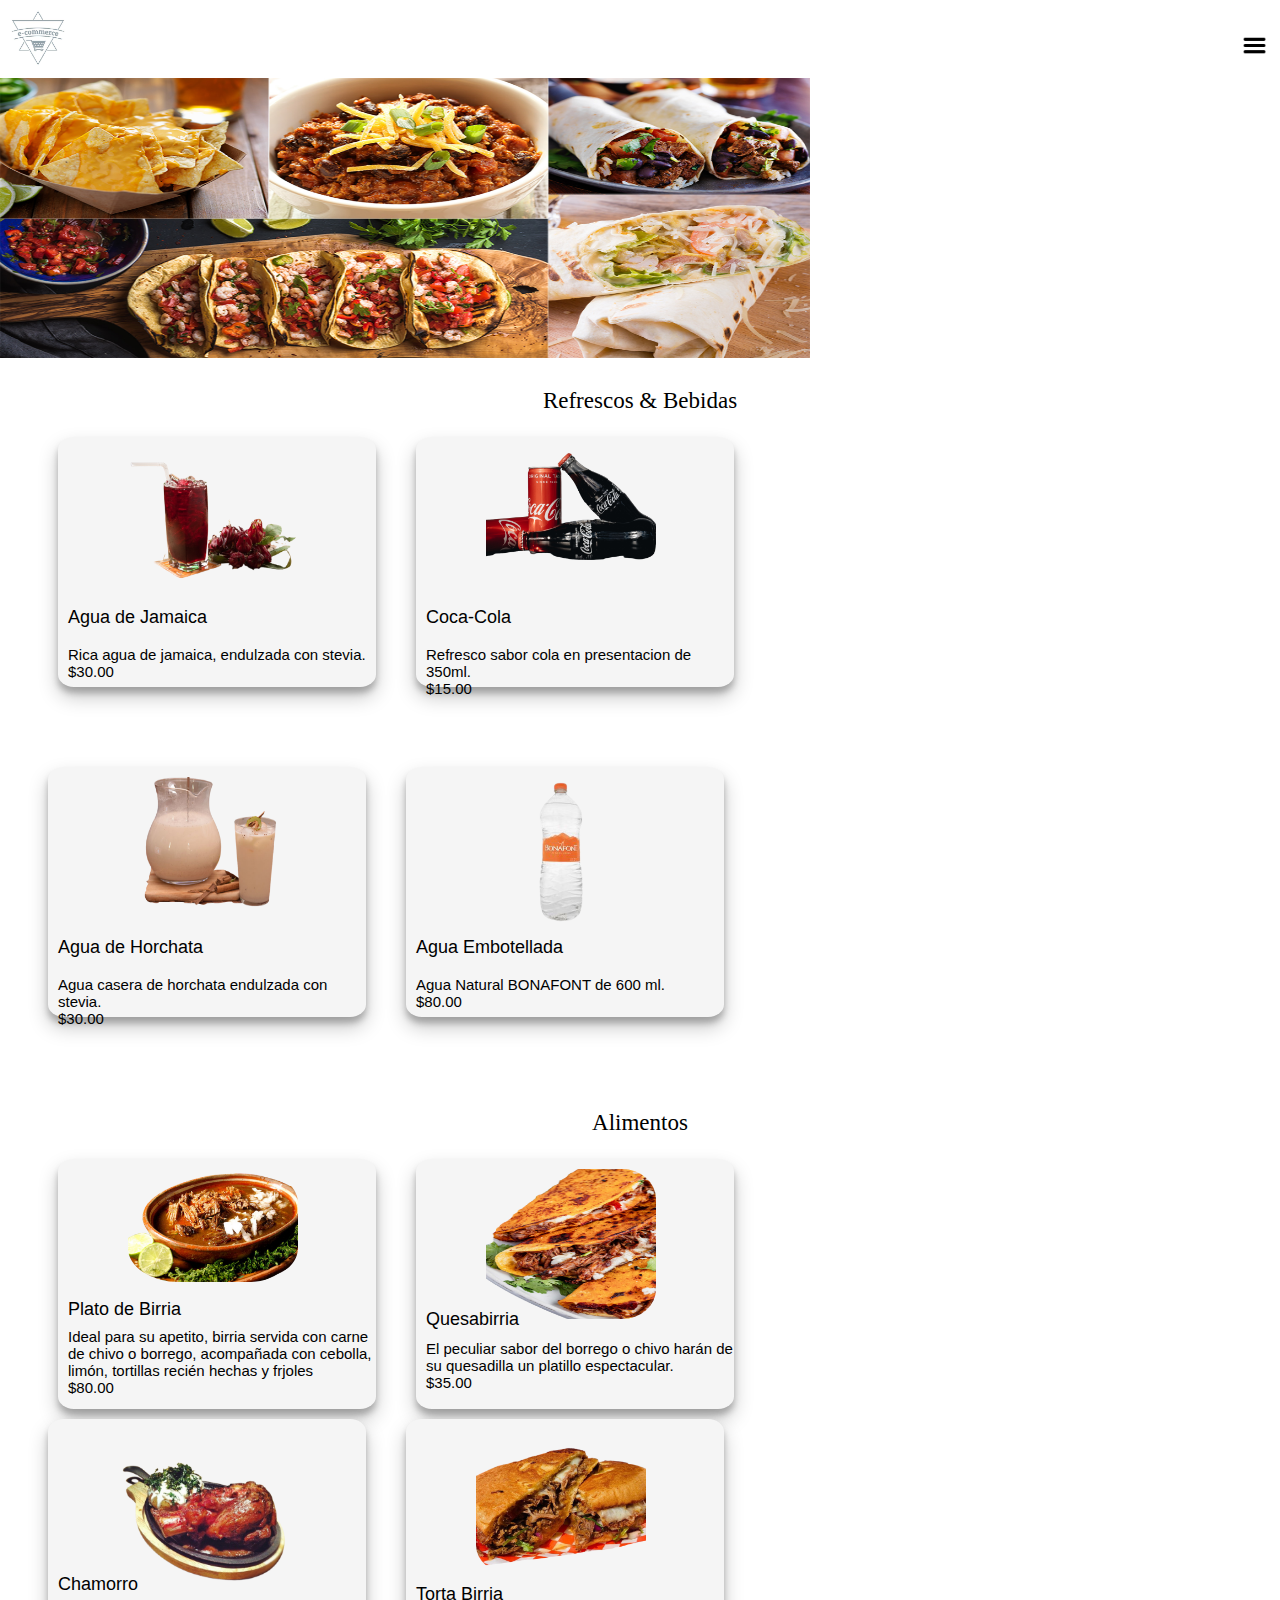
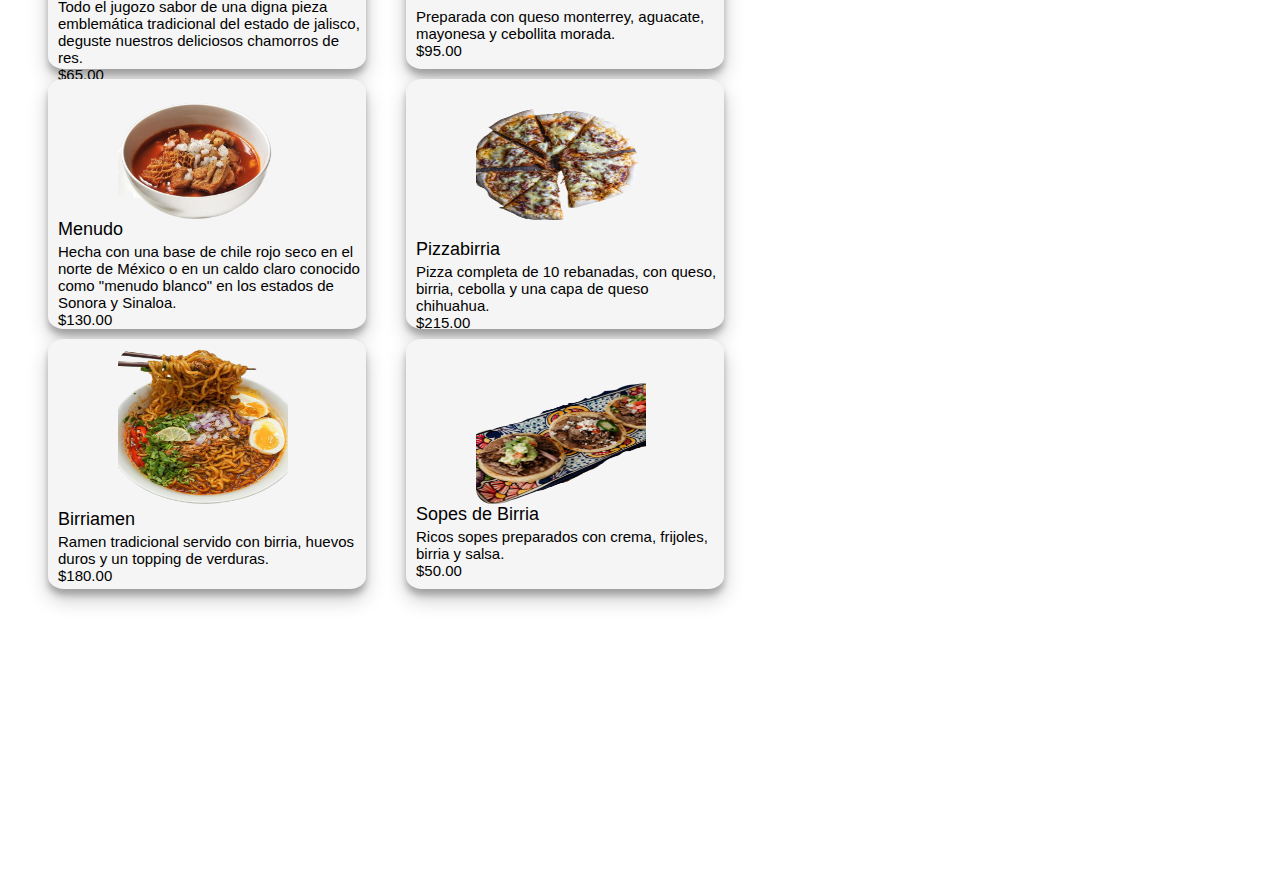
==== Losprimos-productos.html @ 9e6ab2fd "Add files via upload" ====
<!DOCTYPE html>
<html lang="en">
<head>
    <meta charset="UTF-8">
    <meta http-equiv="X-UA-Compatible" content="IE=edge">
    <meta name="viewport" content="width=device-width, initial-scale=1.0">
    <title>Productos</title>
    <link rel="stylesheet" href="Productos_primos.css">
</head>
<body>
    <header class="header">
        <div class="contenedor">
            <img src="imagenes/logo.jpg" alt="" width="60px">
                <span class="icono_menu" id="boton_menu"> <img src="imagenes/menulog.png" width="50px"></span>
                <nav class="menu_nav" id="nav">
                    <ul class="menu">
                    <li class="menu_item"><a class="menu_link" href="index.html">HOME</a> </li>
                    <li class="menu_item"><a class="menu_link" href="">Negocios Asociados </a></li>
                    <li class="menu_item"><a class="menu_link" href=""> Contacto </a></li>
                </ul>
                </nav>
        </div>
    </header>
    <div class="banner">
    </div>
    <div class="espacio"></div>
    <div id="encabezado"> <p>Refrescos & Bebidas</p></div>
    <section class="Productos">
        <br>
        <div class="Tarjeta_Productos">
            <div id="imagen_producto"> <img src="imagenes/PE2_I5-removebg-preview.png"></div>
                <div id="Nombre"> <p> Agua de Jamaica</p> </div>
                    <div id="Descripcion_producto"> Rica agua de jamaica, endulzada con stevia.  </div>
                        <div id="Precio" > $30.00 </div>
        </div>
        <div class="espacio"></div>
        <div class="Tarjeta_Productos">
            <div id="imagen_producto"> <img src="imagenes/PE2_I13-removebg-preview.png"></div>
                <div id="Nombre"> <p>Coca-Cola</p> </div>
                    <div id="Descripcion_producto"> Refresco sabor cola en presentacion de 350ml.  </div>
                        <div id="Precio" > $15.00 </div>
        </div>
        <div class="espacio"></div>
        <div class="Tarjeta_Productos">
            <div id="imagen_producto"> <img id="imagen_productohor" src="imagenes/agua-horchata-la-michoacana-removebg-preview.png"></div>
                <div id="Nombre"> <p> Agua de Horchata</p> </div>
                    <div id="Descripcion_producto"> Agua casera de horchata endulzada con stevia.  </div>
                        <div id="Precio" > $30.00 </div>
        </div>
        <div class="espacio"></div>
        <div class="Tarjeta_Productos">
            <div id="imagen_producto"> <img id="imagen_productob" src="imagenes/PE2_I14.png"></div>
                <div id="Nombre"> <p>Agua Embotellada</p> </div>
                    <div id="Descripcion_producto"> Agua Natural BONAFONT de 600 ml.  </div>
                        <div id="Precio" > $80.00 </div>
        </div>
    </section>
    <div id="encabezado"> <p>Alimentos</p></div> 
    <section class="Productos">
        <br>
        <div class="Tarjeta_Productos">
            <div id="imagen_producto"> <img id="birria" src="imagenes/PE2_I8-removebg-preview.png"></div>
                <div id="Nombreb"> <p> Plato de Birria</p> </div>
                    <div id="Descripcion_productob"> Ideal para su apetito, birria servida con carne de chivo o borrego,
                        acompañada con cebolla, limón, tortillas recién hechas y frjoles  </div>
                        <div id="Precio" > $80.00 </div>
        </div>
        <div class="espacio"></div>
        <div class="Tarjeta_Productos">
            <div id="imagen_producto"> <img id="taco" src="imagenes/quesabirriataco-01-removebg-preview.png"></div>
                <div id="Nombrec"> <p>Quesabirria</p> </div>
                    <div id="Descripcion_productoc"> El peculiar sabor del borrego o chivo harán de su quesadilla un platillo
                        espectacular.  </div>
                        <div id="Precio" > $35.00 </div>
        </div>
        <div class="espacio"></div>
        <div class="Tarjeta_Productos">
            <div id="imagen_producto"> <img src="imagenes/chamorro-removebg-preview.png"></div>
                <div id="Nombred"> <p> Chamorro</p> </div>
                    <div id="Descripcion_productod"> Todo el jugozo sabor de una digna pieza emblemática tradicional del
                        estado de jalisco, deguste nuestros deliciosos chamorros de res.  </div>
                        <div id="Precio" > $65.00 </div>
        </div>
        <div class="espacio"></div>
        <div class="Tarjeta_Productos">
            <div id="imagen_producto"> <img id="imagen_productoe" src="imagenes/torta-birria-removebg-preview.png"></div>
                <div id="Nombree"> <p> Torta Birria</p> </div>
                    <div id="Descripcion_productoe"> Preparada con queso monterrey, aguacate, mayonesa y cebollita morada.
                    </div>
                        <div id="Precio" > $95.00 </div>
        </div>
        <div class="espacio"></div>
        <div class="Tarjeta_Productos">
            <div id="imagen_producto"> <img id="imagen_productof" src="imagenes/menudo-removebg-preview.png"></div>
                <div id="Nombref"> <p> Menudo </p> </div>
                    <div id="Descripcion_productof"> Hecha con una base de chile rojo seco en el norte de México o en un caldo claro conocido como "menudo blanco" en los estados de Sonora y Sinaloa.  </div>
                        <div id="Precio" > $130.00 </div>
        </div>
        <div class="espacio"></div>
        <div class="Tarjeta_Productos">
            <div id="imagen_producto"> <img id="imagen_productog" src="imagenes/Rustic_Birria-Pizza-_03-2-removebg-preview.png"></div>
                <div id="Nombreg"> <p>Pizzabirria</p> </div>
                    <div id="Descripcion_productog"> Pizza completa de 10 rebanadas, con queso, birria, cebolla y una capa de queso chihuahua.  </div>
                        <div id="Precio" > $215.00 </div>
        </div>
        <div class="espacio"></div>
        <div class="Tarjeta_Productos">
            <div id="imagen_producto"> <img id="imagen_productoh" src="imagenes/birriamen-removebg-preview.png"></div>
                <div id="Nombreh"> <p> Birriamen</p> </div>
                    <div id="Descripcion_productoh"> Ramen tradicional servido con birria, huevos duros y un topping de verduras. </div>
                        <div id="Precio" > $180.00 </div>
        </div>
        <div class="espacio"></div>
        <div class="Tarjeta_Productos">
            <div id="imagen_producto"> <img id="imagen_productoi" src="imagenes/sopes_birria-removebg-preview.png"></div>
                <div id="Nombree"> <p> Sopes de Birria</p> </div>
                    <div id="Descripcion_productoe"> Ricos sopes preparados con crema, frijoles, birria y salsa.
                    </div>
                        <div id="Precio" > $50.00 </div>
        </div>
        <div class="espacio"></div>
        <div class="prom">
            <div id="siem"> <p>Promociones siempre</p> </div>
            <div id="letp"><p>LA CASA DE LA BIRRIA</p></div>
        </div>
    </section>
    <script src="menu.js"></script>
    <script src="carro.js"></script>
</body>
</html>
---- Productos_primos.css ----
*
{
    box-sizing: border-box;
}
img
{
    display: block;
    max-width: 100%;
}
@media (min-width:360px)
{
    .header .contenedor
    {
        display: flex;
        justify-content: space-between;
        background: white;
        color: white;
    }
.icono_menu
{
    display: block;
    width: 25px;
    height: 30px;
    /*border: 6px solid black;*/
    border-radius: 5px;
    margin-left: auto;
    margin-top: 25px;
    cursor: pointer;
    margin-right: 5px;
}
.menu_nav
{
    position: absolute;
    top: 80px;
    left: -100%;
    width: 100%;
    transition: all 0.8s;
    background: black;

}
.menu
{
list-style: none;
padding:0;
margin:0;
background: rgba(11, 2, 137, 0.938);
}
.menu_link
{
    display: block;
    padding: 20px;
    text-decoration: none;
    font-family: sans-serif;
    font-size: 15px;
    font:bold;
    color: rgb(255, 255, 255);
    align-content: space-between;
    display: flex;
}
.menu_link:hover
{
    color: rgb(247, 250, 253);
    background: rgb(209, 77, 77);
}
.mostrar
{
    left: 0;
}

.banner
{
    position: relative;
    z-index: -1000;
    width: 360px;
    height: 250px;
    margin-top: 10px;
    margin-left: -8px;
    background-image: url(imagenes/Comida-Mexicana-y-Tex-Mex.jpg);
    background-size: 100% 100%;
    animation: banner 20s infinite;
}
@keyframes banner {
    0%, 30% {
        background-image: url(imagenes/comidas-más-populares-del-mundo.jpg);
        opacity: 1;
    } 31%, 34%
    {
        opacity: 0.1;
    }
    35%, 65% {
        background-image: url(imagenes/marq_priimos.jpg);
        opacity: 1;
    }66%, 69%
    {
        opacity: 0.1;
    }
    70%, 100% {
        background-image: url(imagenes/comida-mexicana2.jpg);
        opacity: 1;
    }
}
#encabezado
{
    font-size: 23px;
    text-align: center;
    font-family: Georgia, 'Times New Roman', Times, serif
}
.Productos
{
    width: 360px;
    height: 1150px;
    background: whitesmoke;
    display: block;
    margin-left: -8px;
}
.Tarjeta_Productos
{
    width: 318px;
    height: 250px;
    box-shadow: rgba(0, 0, 0, 0.221) 0px 10px 20px, rgba(5, 5, 5, 0.23) 0px 6px 6px;
    margin-left: 20px;
    border-radius: 5%;
    background-color: whitesmoke;

}
#birria
{
    border-radius: 30%;
}
#taco
{
    width: 170px;
    height: 150px;
    border-radius: 20%;

}
#imagen_producto
{
 width: 170px;
 height: 80px;
 margin-left: 22%;
 padding-top: 10px;
}
#imagen_productob
{
 width: 190px;
 height: 150px;
}
#imagen_productoe
{
 width: 190px;
 height: 145px;
 border-radius: 20%;
}
#imagen_productof
{
 width: 190px;
 height: 135px;
 border-radius: 20%;
}
#imagen_productog
{
 width: 190px;
 height: 155px;
 border-radius: 20%;
}
#imagen_productoh
{
 width: 190px;
 height: 155px;
 border-radius: 10%;
}
#imagen_productohor
{
 width: 190px;
 height: 135px;
 border-radius: 10%;
 margin-left: 20px;
}
#imagen_productoi
{
 width: 190px;
 height: 155px;
 border-radius: 10%;
}
#ima1
{
    padding-top: 30px;
    width: 170px;
    height: 160px;
}

#ima2
{
    padding-top: 20px;
    width: 200px;
    height: 140px;
}
#Nombre
{
 font-family: 'Gill Sans', 'Gill Sans MT', Calibri, 'Trebuchet MS', sans-serif;
 font-size: 18px;
 margin-top: 90px;
 margin-left: 10px;
 color: black;
}
#Nombreb
{
 font-family: 'Gill Sans', 'Gill Sans MT', Calibri, 'Trebuchet MS', sans-serif;
 font-size: 18px;
 margin-top: 60px;
 margin-left: 10px;
 color: black;
}
#Nombrec
{
 font-family: 'Gill Sans', 'Gill Sans MT', Calibri, 'Trebuchet MS', sans-serif;
 font-size: 18px;
 margin-top: 70px;
 margin-left: 10px;
 color: black;
}
#Nombred
{
 font-family: 'Gill Sans', 'Gill Sans MT', Calibri, 'Trebuchet MS', sans-serif;
 font-size: 18px;
 margin-top: 75px;
 margin-left: 10px;
 color: black;
}
#Nombree
{
 font-family: 'Gill Sans', 'Gill Sans MT', Calibri, 'Trebuchet MS', sans-serif;
 font-size: 18px;
 margin-top: 85px;
 margin-left: 10px;
 color: black;
}
#Nombref
{
 font-family: 'Gill Sans', 'Gill Sans MT', Calibri, 'Trebuchet MS', sans-serif;
 font-size: 18px;
 margin-top: 60px;
 margin-left: 10px;
 color: black;
}
#Nombreg
{
 font-family: 'Gill Sans', 'Gill Sans MT', Calibri, 'Trebuchet MS', sans-serif;
 font-size: 18px;
 margin-top: 80px;
 margin-left: 10px;
 color: black;
}
#Nombreh
{
 font-family: 'Gill Sans', 'Gill Sans MT', Calibri, 'Trebuchet MS', sans-serif;
 font-size: 18px;
 margin-top: 90px;
 margin-left: 10px;
 color: black;
}
#Nombrei
{
 font-family: 'Gill Sans', 'Gill Sans MT', Calibri, 'Trebuchet MS', sans-serif;
 font-size: 18px;
 margin-top: 90px;
 margin-left: 10px;
 color: black;
}
#Descripcion_producto
{
 font-family: 'Gill Sans', 'Gill Sans MT', Calibri, 'Trebuchet MS', sans-serif;
 font-size: 15px;
 margin-left: 10px;
 color: black;
}
#Descripcion_productob
{
 font-family: 'Gill Sans', 'Gill Sans MT', Calibri, 'Trebuchet MS', sans-serif;
 font-size: 15px;
 margin-left: 10px;
 margin-top: -10px;
 color: black;
}
#Descripcion_productoc
{
 font-family: 'Gill Sans', 'Gill Sans MT', Calibri, 'Trebuchet MS', sans-serif;
 font-size: 15px;
 margin-left: 10px;
 margin-top: -8px;
 color: black;
}
#Descripcion_productod
{
 font-family: 'Gill Sans', 'Gill Sans MT', Calibri, 'Trebuchet MS', sans-serif;
 font-size: 15px;
 margin-left: 10px;
 margin-top: -15px;
 color: black;
}
#Descripcion_productoe
{
 font-family: 'Gill Sans', 'Gill Sans MT', Calibri, 'Trebuchet MS', sans-serif;
 font-size: 15px;
 margin-left: 10px;
 margin-top: -15px;
 color: black;
}
#Descripcion_productof
{
 font-family: 'Gill Sans', 'Gill Sans MT', Calibri, 'Trebuchet MS', sans-serif;
 font-size: 15px;
 margin-left: 10px;
 margin-top: -15px;
 color: black;
}
#Descripcion_productog
{
 font-family: 'Gill Sans', 'Gill Sans MT', Calibri, 'Trebuchet MS', sans-serif;
 font-size: 15px;
 margin-left: 10px;
 margin-top: -15px;
 color: black;
}
#Descripcion_productoh
{
 font-family: 'Gill Sans', 'Gill Sans MT', Calibri, 'Trebuchet MS', sans-serif;
 font-size: 15px;
 margin-left: 10px;
 margin-top: -15px;
 color: black;
}
#Descripcion_productoi
{
 font-family: 'Gill Sans', 'Gill Sans MT', Calibri, 'Trebuchet MS', sans-serif;
 font-size: 15px;
 margin-left: 10px;
 margin-top: -15px;
 color: black;
}
#Precio
{
    font-family: 'Gill Sans', 'Gill Sans MT', Calibri, 'Trebuchet MS', sans-serif;
    font-size: 15px;
    margin-left: 10px;
    color: black;
}
.Tarjeta_Productos:hover {
    cursor: pointer;
    scale: 0.98;
    background-color: white;
   }
.espacio
{
    margin-top: 30px;
}
.iconos_menu
{
    padding-left: 12px;
    width: 30px;
}
.prom
{
    width: 200px;
    height: 250px;
    margin-left: 20%;
    box-shadow: rgba(0, 0, 0, 0.2) 0px 12px 28px 0px, rgba(0, 0, 0, 0.1) 0px 2px 4px 0px, rgba(255, 255, 255, 0.05) 0px 0px 0px 1px inset;
}
#siem
{
    width: 180px;
    height: 35px;
    background: red;
    color: white;
    margin-left: 8px;
    text-align: center;
    text-shadow: 1px 1px white;
    margin-top: 20px;

}
#letp
{
    font-size: 40px;
    color: black;
    width: 200px;
    height: 200px;
    text-shadow: 1px 1px black;
    font: bold;
    font-family: 'Trebuchet MS', 'Lucida Sans Unicode', 'Lucida Grande', 'Lucida Sans', Arial, sans-serif;
    text-align: center;
}
}
@media (min-width:375px)
{
    .header .contenedor
    {
        display: flex;
        justify-content: space-between;
        background: white;
        color: white;
    }
.icono_menu
{
    display: block;
    width: 25px;
    height: 30px;
    /*border: 6px solid black;*/
    border-radius: 5px;
    margin-left: auto;
    margin-top: 25px;
    cursor: pointer;
    margin-right: 5px;
}
.menu_nav
{
    position: absolute;
    top: 80px;
    left: -100%;
    width: 100%;
    transition: all 0.8s;
    background: black;

}
.menu
{
list-style: none;
padding:0;
margin:0;
background: rgba(11, 2, 137, 0.938);
}
.menu_link
{
    display: block;
    padding: 20px;
    text-decoration: none;
    font-family: sans-serif;
    font-size: 15px;
    font:bold;
    color: rgb(255, 255, 255);
    align-content: space-between;
    display: flex;
}
.menu_link:hover
{
    color: rgb(247, 250, 253);
    background: rgb(209, 77, 77);
}
.mostrar
{
    left: 0;
}

.banner
{
    position: relative;
    z-index: -1000;
    width: 375px;
    height: 250px;
    margin-top: 10px;
    margin-left: -8px;
    background-image: url(imagenes/Comida-Mexicana-y-Tex-Mex.jpg);
    background-size: 100% 100%;
    animation: banner 20s infinite;
}
@keyframes banner {
    0%, 30% {
        background-image: url(imagenes/comidas-más-populares-del-mundo.jpg);
        opacity: 1;
    } 31%, 34%
    {
        opacity: 0.1;
    }
    35%, 65% {
        background-image: url(imagenes/marq_priimos.jpg);
        opacity: 1;
    }66%, 69%
    {
        opacity: 0.1;
    }
    70%, 100% {
        background-image: url(imagenes/comida-mexicana2.jpg);
        opacity: 1;
    }
}
#encabezado
{
    font-size: 23px;
    text-align: center;
    font-family: Georgia, 'Times New Roman', Times, serif
}
.Productos
{
    width: 375px;
    height: 1150px;
    background: whitesmoke;
    display: block;
    margin-left: -8px;
}
.Tarjeta_Productos
{
    width: 318px;
    height: 250px;
    box-shadow: rgba(0, 0, 0, 0.221) 0px 10px 20px, rgba(5, 5, 5, 0.23) 0px 6px 6px;
    margin-left: 25px;
    border-radius: 5%;
    background-color: whitesmoke;

}
#birria
{
    border-radius: 30%;
}
#taco
{
    width: 170px;
    height: 150px;
    border-radius: 20%;

}
#imagen_producto
{
 width: 170px;
 height: 80px;
 margin-left: 22%;
 padding-top: 10px;
}
#imagen_productob
{
 width: 190px;
 height: 150px;
}
#imagen_productoe
{
 width: 190px;
 height: 145px;
 border-radius: 20%;
}
#imagen_productof
{
 width: 190px;
 height: 135px;
 border-radius: 20%;
}
#imagen_productog
{
 width: 190px;
 height: 155px;
 border-radius: 20%;
}
#imagen_productoh
{
 width: 190px;
 height: 155px;
 border-radius: 10%;
}
#imagen_productohor
{
 width: 190px;
 height: 135px;
 border-radius: 10%;
 margin-left: 20px;
}
#imagen_productoi
{
 width: 190px;
 height: 155px;
 border-radius: 10%;
}
#ima1
{
    padding-top: 30px;
    width: 170px;
    height: 160px;
}

#ima2
{
    padding-top: 20px;
    width: 200px;
    height: 140px;
}
#Nombre
{
 font-family: 'Gill Sans', 'Gill Sans MT', Calibri, 'Trebuchet MS', sans-serif;
 font-size: 18px;
 margin-top: 90px;
 margin-left: 10px;
 color: black;
}
#Nombreb
{
 font-family: 'Gill Sans', 'Gill Sans MT', Calibri, 'Trebuchet MS', sans-serif;
 font-size: 18px;
 margin-top: 60px;
 margin-left: 10px;
 color: black;
}
#Nombrec
{
 font-family: 'Gill Sans', 'Gill Sans MT', Calibri, 'Trebuchet MS', sans-serif;
 font-size: 18px;
 margin-top: 70px;
 margin-left: 10px;
 color: black;
}
#Nombred
{
 font-family: 'Gill Sans', 'Gill Sans MT', Calibri, 'Trebuchet MS', sans-serif;
 font-size: 18px;
 margin-top: 75px;
 margin-left: 10px;
 color: black;
}
#Nombree
{
 font-family: 'Gill Sans', 'Gill Sans MT', Calibri, 'Trebuchet MS', sans-serif;
 font-size: 18px;
 margin-top: 85px;
 margin-left: 10px;
 color: black;
}
#Nombref
{
 font-family: 'Gill Sans', 'Gill Sans MT', Calibri, 'Trebuchet MS', sans-serif;
 font-size: 18px;
 margin-top: 60px;
 margin-left: 10px;
 color: black;
}
#Nombreg
{
 font-family: 'Gill Sans', 'Gill Sans MT', Calibri, 'Trebuchet MS', sans-serif;
 font-size: 18px;
 margin-top: 80px;
 margin-left: 10px;
 color: black;
}
#Nombreh
{
 font-family: 'Gill Sans', 'Gill Sans MT', Calibri, 'Trebuchet MS', sans-serif;
 font-size: 18px;
 margin-top: 90px;
 margin-left: 10px;
 color: black;
}
#Nombrei
{
 font-family: 'Gill Sans', 'Gill Sans MT', Calibri, 'Trebuchet MS', sans-serif;
 font-size: 18px;
 margin-top: 90px;
 margin-left: 10px;
 color: black;
}
#Descripcion_producto
{
 font-family: 'Gill Sans', 'Gill Sans MT', Calibri, 'Trebuchet MS', sans-serif;
 font-size: 15px;
 margin-left: 10px;
 color: black;
}
#Descripcion_productob
{
 font-family: 'Gill Sans', 'Gill Sans MT', Calibri, 'Trebuchet MS', sans-serif;
 font-size: 15px;
 margin-left: 10px;
 margin-top: -10px;
 color: black;
}
#Descripcion_productoc
{
 font-family: 'Gill Sans', 'Gill Sans MT', Calibri, 'Trebuchet MS', sans-serif;
 font-size: 15px;
 margin-left: 10px;
 margin-top: -8px;
 color: black;
}
#Descripcion_productod
{
 font-family: 'Gill Sans', 'Gill Sans MT', Calibri, 'Trebuchet MS', sans-serif;
 font-size: 15px;
 margin-left: 10px;
 margin-top: -15px;
 color: black;
}
#Descripcion_productoe
{
 font-family: 'Gill Sans', 'Gill Sans MT', Calibri, 'Trebuchet MS', sans-serif;
 font-size: 15px;
 margin-left: 10px;
 margin-top: -15px;
 color: black;
}
#Descripcion_productof
{
 font-family: 'Gill Sans', 'Gill Sans MT', Calibri, 'Trebuchet MS', sans-serif;
 font-size: 15px;
 margin-left: 10px;
 margin-top: -15px;
 color: black;
}
#Descripcion_productog
{
 font-family: 'Gill Sans', 'Gill Sans MT', Calibri, 'Trebuchet MS', sans-serif;
 font-size: 15px;
 margin-left: 10px;
 margin-top: -15px;
 color: black;
}
#Descripcion_productoh
{
 font-family: 'Gill Sans', 'Gill Sans MT', Calibri, 'Trebuchet MS', sans-serif;
 font-size: 15px;
 margin-left: 10px;
 margin-top: -15px;
 color: black;
}
#Descripcion_productoi
{
 font-family: 'Gill Sans', 'Gill Sans MT', Calibri, 'Trebuchet MS', sans-serif;
 font-size: 15px;
 margin-left: 10px;
 margin-top: -15px;
 color: black;
}
#Precio
{
    font-family: 'Gill Sans', 'Gill Sans MT', Calibri, 'Trebuchet MS', sans-serif;
    font-size: 15px;
    margin-left: 10px;
    color: black;
}
.Tarjeta_Productos:hover {
    cursor: pointer;
    scale: 0.98;
    background-color: white;
   }
.espacio
{
    margin-top: 30px;
}
.iconos_menu
{
    padding-left: 12px;
    width: 30px;
}
.prom
{
    width: 200px;
    height: 250px;
    margin-left: 20%;
    box-shadow: rgba(0, 0, 0, 0.2) 0px 12px 28px 0px, rgba(0, 0, 0, 0.1) 0px 2px 4px 0px, rgba(255, 255, 255, 0.05) 0px 0px 0px 1px inset;
}
#siem
{
    width: 180px;
    height: 35px;
    background: red;
    color: white;
    margin-left: 8px;
    text-align: center;
    text-shadow: 1px 1px white;
    margin-top: 20px;

}
#letp
{
    font-size: 40px;
    color: black;
    width: 200px;
    height: 200px;
    text-shadow: 1px 1px black;
    font: bold;
    font-family: 'Trebuchet MS', 'Lucida Sans Unicode', 'Lucida Grande', 'Lucida Sans', Arial, sans-serif;
    text-align: center;
}
}
@media (min-width:412px)
{
    .header .contenedor
    {
        display: flex;
        justify-content: space-between;
        background: white;
        color: white;
    }
.icono_menu
{
    display: block;
    width: 25px;
    height: 30px;
    /*border: 6px solid black;*/
    border-radius: 5px;
    margin-left: auto;
    margin-top: 25px;
    cursor: pointer;
    margin-right: 5px;
}
.menu_nav
{
    position: absolute;
    top: 80px;
    left: -100%;
    width: 100%;
    transition: all 0.8s;
    background: black;

}
.menu
{
list-style: none;
padding:0;
margin:0;
background: rgba(11, 2, 137, 0.938);
}
.menu_link
{
    display: block;
    padding: 20px;
    text-decoration: none;
    font-family: sans-serif;
    font-size: 15px;
    font:bold;
    color: rgb(255, 255, 255);
    align-content: space-between;
    display: flex;
}
.menu_link:hover
{
    color: rgb(247, 250, 253);
    background: rgb(209, 77, 77);
}
.mostrar
{
    left: 0;
}

.banner
{
    position: relative;
    z-index: -1000;
    width: 412px;
    height: 250px;
    margin-top: 10px;
    margin-left: -8px;
    background-image: url(imagenes/Comida-Mexicana-y-Tex-Mex.jpg);
    background-size: 100% 100%;
    animation: banner 20s infinite;
}
@keyframes banner {
    0%, 30% {
        background-image: url(imagenes/comidas-más-populares-del-mundo.jpg);
        opacity: 1;
    } 31%, 34%
    {
        opacity: 0.1;
    }
    35%, 65% {
        background-image: url(imagenes/marq_priimos.jpg);
        opacity: 1;
    }66%, 69%
    {
        opacity: 0.1;
    }
    70%, 100% {
        background-image: url(imagenes/comida-mexicana2.jpg);
        opacity: 1;
    }
}
#encabezado
{
    font-size: 23px;
    text-align: center;
    font-family: Georgia, 'Times New Roman', Times, serif
}
.Productos
{
    width: 412px;
    height: 1150px;
    background: whitesmoke;
    display: block;
    margin-left: -8px;
}
.Tarjeta_Productos
{
    width: 318px;
    height: 250px;
    box-shadow: rgba(0, 0, 0, 0.221) 0px 10px 20px, rgba(5, 5, 5, 0.23) 0px 6px 6px;
    margin-left: 45px;
    border-radius: 5%;
    background-color: whitesmoke;

}
#birria
{
    border-radius: 30%;
}
#taco
{
    width: 170px;
    height: 150px;
    border-radius: 20%;

}
#imagen_producto
{
 width: 170px;
 height: 80px;
 margin-left: 22%;
 padding-top: 10px;
}
#imagen_productob
{
 width: 190px;
 height: 150px;
}
#imagen_productoe
{
 width: 190px;
 height: 145px;
 border-radius: 20%;
}
#imagen_productof
{
 width: 190px;
 height: 135px;
 border-radius: 20%;
}
#imagen_productog
{
 width: 190px;
 height: 155px;
 border-radius: 20%;
}
#imagen_productoh
{
 width: 190px;
 height: 155px;
 border-radius: 10%;
}
#imagen_productohor
{
 width: 190px;
 height: 135px;
 border-radius: 10%;
 margin-left: 20px;
}
#imagen_productoi
{
 width: 190px;
 height: 155px;
 border-radius: 10%;
}
#ima1
{
    padding-top: 30px;
    width: 170px;
    height: 160px;
}

#ima2
{
    padding-top: 20px;
    width: 200px;
    height: 140px;
}
#Nombre
{
 font-family: 'Gill Sans', 'Gill Sans MT', Calibri, 'Trebuchet MS', sans-serif;
 font-size: 18px;
 margin-top: 90px;
 margin-left: 10px;
 color: black;
}
#Nombreb
{
 font-family: 'Gill Sans', 'Gill Sans MT', Calibri, 'Trebuchet MS', sans-serif;
 font-size: 18px;
 margin-top: 60px;
 margin-left: 10px;
 color: black;
}
#Nombrec
{
 font-family: 'Gill Sans', 'Gill Sans MT', Calibri, 'Trebuchet MS', sans-serif;
 font-size: 18px;
 margin-top: 70px;
 margin-left: 10px;
 color: black;
}
#Nombred
{
 font-family: 'Gill Sans', 'Gill Sans MT', Calibri, 'Trebuchet MS', sans-serif;
 font-size: 18px;
 margin-top: 75px;
 margin-left: 10px;
 color: black;
}
#Nombree
{
 font-family: 'Gill Sans', 'Gill Sans MT', Calibri, 'Trebuchet MS', sans-serif;
 font-size: 18px;
 margin-top: 85px;
 margin-left: 10px;
 color: black;
}
#Nombref
{
 font-family: 'Gill Sans', 'Gill Sans MT', Calibri, 'Trebuchet MS', sans-serif;
 font-size: 18px;
 margin-top: 60px;
 margin-left: 10px;
 color: black;
}
#Nombreg
{
 font-family: 'Gill Sans', 'Gill Sans MT', Calibri, 'Trebuchet MS', sans-serif;
 font-size: 18px;
 margin-top: 80px;
 margin-left: 10px;
 color: black;
}
#Nombreh
{
 font-family: 'Gill Sans', 'Gill Sans MT', Calibri, 'Trebuchet MS', sans-serif;
 font-size: 18px;
 margin-top: 90px;
 margin-left: 10px;
 color: black;
}
#Nombrei
{
 font-family: 'Gill Sans', 'Gill Sans MT', Calibri, 'Trebuchet MS', sans-serif;
 font-size: 18px;
 margin-top: 90px;
 margin-left: 10px;
 color: black;
}
#Descripcion_producto
{
 font-family: 'Gill Sans', 'Gill Sans MT', Calibri, 'Trebuchet MS', sans-serif;
 font-size: 15px;
 margin-left: 10px;
 color: black;
}
#Descripcion_productob
{
 font-family: 'Gill Sans', 'Gill Sans MT', Calibri, 'Trebuchet MS', sans-serif;
 font-size: 15px;
 margin-left: 10px;
 margin-top: -10px;
 color: black;
}
#Descripcion_productoc
{
 font-family: 'Gill Sans', 'Gill Sans MT', Calibri, 'Trebuchet MS', sans-serif;
 font-size: 15px;
 margin-left: 10px;
 margin-top: -8px;
 color: black;
}
#Descripcion_productod
{
 font-family: 'Gill Sans', 'Gill Sans MT', Calibri, 'Trebuchet MS', sans-serif;
 font-size: 15px;
 margin-left: 10px;
 margin-top: -15px;
 color: black;
}
#Descripcion_productoe
{
 font-family: 'Gill Sans', 'Gill Sans MT', Calibri, 'Trebuchet MS', sans-serif;
 font-size: 15px;
 margin-left: 10px;
 margin-top: -15px;
 color: black;
}
#Descripcion_productof
{
 font-family: 'Gill Sans', 'Gill Sans MT', Calibri, 'Trebuchet MS', sans-serif;
 font-size: 15px;
 margin-left: 10px;
 margin-top: -15px;
 color: black;
}
#Descripcion_productog
{
 font-family: 'Gill Sans', 'Gill Sans MT', Calibri, 'Trebuchet MS', sans-serif;
 font-size: 15px;
 margin-left: 10px;
 margin-top: -15px;
 color: black;
}
#Descripcion_productoh
{
 font-family: 'Gill Sans', 'Gill Sans MT', Calibri, 'Trebuchet MS', sans-serif;
 font-size: 15px;
 margin-left: 10px;
 margin-top: -15px;
 color: black;
}
#Descripcion_productoi
{
 font-family: 'Gill Sans', 'Gill Sans MT', Calibri, 'Trebuchet MS', sans-serif;
 font-size: 15px;
 margin-left: 10px;
 margin-top: -15px;
 color: black;
}
#Precio
{
    font-family: 'Gill Sans', 'Gill Sans MT', Calibri, 'Trebuchet MS', sans-serif;
    font-size: 15px;
    margin-left: 10px;
    color: black;
}
.Tarjeta_Productos:hover {
    cursor: pointer;
    scale: 0.98;
    background-color: white;
   }
.espacio
{
    margin-top: 30px;
}
.iconos_menu
{
    padding-left: 12px;
    width: 30px;
}
.prom
{
    width: 200px;
    height: 250px;
    margin-left: 20%;
    box-shadow: rgba(0, 0, 0, 0.2) 0px 12px 28px 0px, rgba(0, 0, 0, 0.1) 0px 2px 4px 0px, rgba(255, 255, 255, 0.05) 0px 0px 0px 1px inset;
}
#siem
{
    width: 180px;
    height: 35px;
    background: red;
    color: white;
    margin-left: 8px;
    text-align: center;
    text-shadow: 1px 1px white;
    margin-top: 20px;

}
#letp
{
    font-size: 40px;
    color: black;
    width: 200px;
    height: 200px;
    text-shadow: 1px 1px black;
    font: bold;
    font-family: 'Trebuchet MS', 'Lucida Sans Unicode', 'Lucida Grande', 'Lucida Sans', Arial, sans-serif;
    text-align: center;
}

}
@media (min-width:576px)
{
    .header .contenedor
    {
        display: flex;
        justify-content: space-between;
        background: white;
        color: white;
    }
.icono_menu
{
    display: block;
    width: 25px;
    height: 30px;
    /*border: 6px solid black;*/
    border-radius: 5px;
    margin-left: auto;
    margin-top: 25px;
    cursor: pointer;
    margin-right: 5px;
}
.menu_nav
{
    position: absolute;
    top: 80px;
    left: -100%;
    width: 100%;
    transition: all 0.8s;
    background: black;

}
.menu
{
list-style: none;
padding:0;
margin:0;
background: rgba(11, 2, 137, 0.938);
}
.menu_link
{
    display: block;
    padding: 20px;
    text-decoration: none;
    font-family: sans-serif;
    font-size: 15px;
    font:bold;
    color: rgb(255, 255, 255);
    align-content: space-between;
    display: flex;
}
.menu_link:hover
{
    color: rgb(247, 250, 253);
    background: rgb(209, 77, 77);
}
.mostrar
{
    left: 0;
}

.banner
{
    position: relative;
    z-index: -1000;
    width: 576px;
    height: 250px;
    margin-top: 10px;
    margin-left: -8px;
    background-image: url(imagenes/Comida-Mexicana-y-Tex-Mex.jpg);
    background-size: 100% 100%;
    animation: banner 20s infinite;
}
@keyframes banner {
    0%, 30% {
        background-image: url(imagenes/comidas-más-populares-del-mundo.jpg);
        opacity: 1;
    } 31%, 34%
    {
        opacity: 0.1;
    }
    35%, 65% {
        background-image: url(imagenes/marq_priimos.jpg);
        opacity: 1;
    }66%, 69%
    {
        opacity: 0.1;
    }
    70%, 100% {
        background-image: url(imagenes/comida-mexicana2.jpg);
        opacity: 1;
    }
}
#encabezado
{
    font-size: 23px;
    text-align: center;
    font-family: Georgia, 'Times New Roman', Times, serif
}
.Productos
{
    width: 570px;
    height: 1150px;
    background: whitesmoke;
    display: block;
    margin-left: -8px;
}
.Tarjeta_Productos
{
    width: 318px;
    height: 250px;
    box-shadow: rgba(0, 0, 0, 0.221) 0px 10px 20px, rgba(5, 5, 5, 0.23) 0px 6px 6px;
    margin-left: 140px;
    border-radius: 5%;
    background-color: whitesmoke;

}
#birria
{
    border-radius: 30%;
}
#taco
{
    width: 170px;
    height: 150px;
    border-radius: 20%;

}
#imagen_producto
{
 width: 170px;
 height: 80px;
 margin-left: 22%;
 padding-top: 10px;
}
#imagen_productob
{
 width: 190px;
 height: 150px;
}
#imagen_productoe
{
 width: 190px;
 height: 145px;
 border-radius: 20%;
}
#imagen_productof
{
 width: 190px;
 height: 135px;
 border-radius: 20%;
}
#imagen_productog
{
 width: 190px;
 height: 155px;
 border-radius: 20%;
}
#imagen_productoh
{
 width: 190px;
 height: 155px;
 border-radius: 10%;
}
#imagen_productohor
{
 width: 190px;
 height: 135px;
 border-radius: 10%;
 margin-left: 20px;
}
#imagen_productoi
{
 width: 190px;
 height: 155px;
 border-radius: 10%;
}
#ima1
{
    padding-top: 30px;
    width: 170px;
    height: 160px;
}

#ima2
{
    padding-top: 20px;
    width: 200px;
    height: 140px;
}
#Nombre
{
 font-family: 'Gill Sans', 'Gill Sans MT', Calibri, 'Trebuchet MS', sans-serif;
 font-size: 18px;
 margin-top: 90px;
 margin-left: 10px;
 color: black;
}
#Nombreb
{
 font-family: 'Gill Sans', 'Gill Sans MT', Calibri, 'Trebuchet MS', sans-serif;
 font-size: 18px;
 margin-top: 60px;
 margin-left: 10px;
 color: black;
}
#Nombrec
{
 font-family: 'Gill Sans', 'Gill Sans MT', Calibri, 'Trebuchet MS', sans-serif;
 font-size: 18px;
 margin-top: 70px;
 margin-left: 10px;
 color: black;
}
#Nombred
{
 font-family: 'Gill Sans', 'Gill Sans MT', Calibri, 'Trebuchet MS', sans-serif;
 font-size: 18px;
 margin-top: 75px;
 margin-left: 10px;
 color: black;
}
#Nombree
{
 font-family: 'Gill Sans', 'Gill Sans MT', Calibri, 'Trebuchet MS', sans-serif;
 font-size: 18px;
 margin-top: 85px;
 margin-left: 10px;
 color: black;
}
#Nombref
{
 font-family: 'Gill Sans', 'Gill Sans MT', Calibri, 'Trebuchet MS', sans-serif;
 font-size: 18px;
 margin-top: 60px;
 margin-left: 10px;
 color: black;
}
#Nombreg
{
 font-family: 'Gill Sans', 'Gill Sans MT', Calibri, 'Trebuchet MS', sans-serif;
 font-size: 18px;
 margin-top: 80px;
 margin-left: 10px;
 color: black;
}
#Nombreh
{
 font-family: 'Gill Sans', 'Gill Sans MT', Calibri, 'Trebuchet MS', sans-serif;
 font-size: 18px;
 margin-top: 90px;
 margin-left: 10px;
 color: black;
}
#Nombrei
{
 font-family: 'Gill Sans', 'Gill Sans MT', Calibri, 'Trebuchet MS', sans-serif;
 font-size: 18px;
 margin-top: 90px;
 margin-left: 10px;
 color: black;
}
#Descripcion_producto
{
 font-family: 'Gill Sans', 'Gill Sans MT', Calibri, 'Trebuchet MS', sans-serif;
 font-size: 15px;
 margin-left: 10px;
 color: black;
}
#Descripcion_productob
{
 font-family: 'Gill Sans', 'Gill Sans MT', Calibri, 'Trebuchet MS', sans-serif;
 font-size: 15px;
 margin-left: 10px;
 margin-top: -10px;
 color: black;
}
#Descripcion_productoc
{
 font-family: 'Gill Sans', 'Gill Sans MT', Calibri, 'Trebuchet MS', sans-serif;
 font-size: 15px;
 margin-left: 10px;
 margin-top: -8px;
 color: black;
}
#Descripcion_productod
{
 font-family: 'Gill Sans', 'Gill Sans MT', Calibri, 'Trebuchet MS', sans-serif;
 font-size: 15px;
 margin-left: 10px;
 margin-top: -15px;
 color: black;
}
#Descripcion_productoe
{
 font-family: 'Gill Sans', 'Gill Sans MT', Calibri, 'Trebuchet MS', sans-serif;
 font-size: 15px;
 margin-left: 10px;
 margin-top: -15px;
 color: black;
}
#Descripcion_productof
{
 font-family: 'Gill Sans', 'Gill Sans MT', Calibri, 'Trebuchet MS', sans-serif;
 font-size: 15px;
 margin-left: 10px;
 margin-top: -15px;
 color: black;
}
#Descripcion_productog
{
 font-family: 'Gill Sans', 'Gill Sans MT', Calibri, 'Trebuchet MS', sans-serif;
 font-size: 15px;
 margin-left: 10px;
 margin-top: -15px;
 color: black;
}
#Descripcion_productoh
{
 font-family: 'Gill Sans', 'Gill Sans MT', Calibri, 'Trebuchet MS', sans-serif;
 font-size: 15px;
 margin-left: 10px;
 margin-top: -15px;
 color: black;
}
#Descripcion_productoi
{
 font-family: 'Gill Sans', 'Gill Sans MT', Calibri, 'Trebuchet MS', sans-serif;
 font-size: 15px;
 margin-left: 10px;
 margin-top: -15px;
 color: black;
}
#Precio
{
    font-family: 'Gill Sans', 'Gill Sans MT', Calibri, 'Trebuchet MS', sans-serif;
    font-size: 15px;
    margin-left: 10px;
    color: black;
}
.Tarjeta_Productos:hover {
    cursor: pointer;
    scale: 0.98;
    background-color: white;
   }
.espacio
{
    margin-top: 30px;
}
.iconos_menu
{
    padding-left: 12px;
    width: 30px;
}
.prom
{
    width: 200px;
    height: 250px;
    margin-left: 35%;
    box-shadow: rgba(0, 0, 0, 0.2) 0px 12px 28px 0px, rgba(0, 0, 0, 0.1) 0px 2px 4px 0px, rgba(255, 255, 255, 0.05) 0px 0px 0px 1px inset;
}
#siem
{
    width: 180px;
    height: 35px;
    background: red;
    color: white;
    margin-left: 8px;
    text-align: center;
    text-shadow: 1px 1px white;
    margin-top: 20px;

}
#letp
{
    font-size: 40px;
    color: black;
    width: 200px;
    height: 200px;
    text-shadow: 1px 1px black;
    font: bold;
    font-family: 'Trebuchet MS', 'Lucida Sans Unicode', 'Lucida Grande', 'Lucida Sans', Arial, sans-serif;
    text-align: center;
}
}
@media (min-width:768px)
{
    .header .contenedor
    {
        display: flex;
        justify-content: space-between;
        background: white;
        color: white;
    }
.icono_menu
{
    display: block;
    width: 25px;
    height: 30px;
    /*border: 6px solid black;*/
    border-radius: 5px;
    margin-left: auto;
    margin-top: 25px;
    cursor: pointer;
    margin-right: 5px;
}
.menu_nav
{
    position: absolute;
    top: 80px;
    left: -100%;
    width: 100%;
    transition: all 0.8s;
    background: black;

}
.menu
{
list-style: none;
padding:0;
margin:0;
background: rgba(11, 2, 137, 0.938);
}
.menu_link
{
    display: block;
    padding: 20px;
    text-decoration: none;
    font-family: sans-serif;
    font-size: 15px;
    font:bold;
    color: rgb(255, 255, 255);
    align-content: space-between;
    display: flex;
}
.menu_link:hover
{
    color: rgb(247, 250, 253);
    background: rgb(209, 77, 77);
}
.mostrar
{
    left: 0;
}

.banner
{
    position: relative;
    z-index: -1000;
    width: 768px;
    height: 280px;
    margin-top: 10px;
    margin-left: -8px;
    background-image: url(imagenes/Comida-Mexicana-y-Tex-Mex.jpg);
    background-size: 100% 100%;
    animation: banner 20s infinite;
}
@keyframes banner {
    0%, 30% {
        background-image: url(imagenes/comidas-más-populares-del-mundo.jpg);
        opacity: 1;
    } 31%, 34%
    {
        opacity: 0.1;
    }
    35%, 65% {
        background-image: url(imagenes/marq_priimos.jpg);
        opacity: 1;
    }66%, 69%
    {
        opacity: 0.1;
    }
    70%, 100% {
        background-image: url(imagenes/comida-mexicana2.jpg);
        opacity: 1;
    }
}
#encabezado
{
    font-size: 23px;
    text-align: center;
    font-family: Georgia, 'Times New Roman', Times, serif
}
.Productos
{
    width: 768px;
    height: 550px;
    background: whitesmoke;
    margin-left: -25px;
    display: grid;
  grid-template-columns: repeat(4, 2fr);
  grid-gap: 10px;
}
.Tarjeta_Productos
{
    width: 318px;
    height: 250px;
    box-shadow: rgba(0, 0, 0, 0.221) 0px 10px 20px, rgba(5, 5, 5, 0.23) 0px 6px 6px;
    margin-left: 10px;
    border-radius: 5%;
    background-color: whitesmoke;

}
#birria
{
    border-radius: 30%;
}
#taco
{
    width: 170px;
    height: 150px;
    border-radius: 20%;

}
#imagen_producto
{
 width: 170px;
 height: 80px;
 margin-left: 22%;
 padding-top: 10px;
}
#imagen_productob
{
 width: 190px;
 height: 150px;
}
#imagen_productoe
{
 width: 190px;
 height: 145px;
 border-radius: 20%;
}
#imagen_productof
{
 width: 190px;
 height: 135px;
 border-radius: 20%;
}
#imagen_productog
{
 width: 190px;
 height: 155px;
 border-radius: 20%;
}
#imagen_productoh
{
 width: 190px;
 height: 155px;
 border-radius: 10%;
}
#imagen_productohor
{
 width: 190px;
 height: 135px;
 border-radius: 10%;
 margin-left: 20px;
}
#imagen_productoi
{
 width: 190px;
 height: 155px;
 border-radius: 10%;
}
#ima1
{
    padding-top: 30px;
    width: 170px;
    height: 160px;
}

#ima2
{
    padding-top: 20px;
    width: 200px;
    height: 140px;
}
#Nombre
{
 font-family: 'Gill Sans', 'Gill Sans MT', Calibri, 'Trebuchet MS', sans-serif;
 font-size: 18px;
 margin-top: 90px;
 margin-left: 10px;
 color: black;
}
#Nombreb
{
 font-family: 'Gill Sans', 'Gill Sans MT', Calibri, 'Trebuchet MS', sans-serif;
 font-size: 18px;
 margin-top: 60px;
 margin-left: 10px;
 color: black;
}
#Nombrec
{
 font-family: 'Gill Sans', 'Gill Sans MT', Calibri, 'Trebuchet MS', sans-serif;
 font-size: 18px;
 margin-top: 70px;
 margin-left: 10px;
 color: black;
}
#Nombred
{
 font-family: 'Gill Sans', 'Gill Sans MT', Calibri, 'Trebuchet MS', sans-serif;
 font-size: 18px;
 margin-top: 75px;
 margin-left: 10px;
 color: black;
}
#Nombree
{
 font-family: 'Gill Sans', 'Gill Sans MT', Calibri, 'Trebuchet MS', sans-serif;
 font-size: 18px;
 margin-top: 85px;
 margin-left: 10px;
 color: black;
}
#Nombref
{
 font-family: 'Gill Sans', 'Gill Sans MT', Calibri, 'Trebuchet MS', sans-serif;
 font-size: 18px;
 margin-top: 60px;
 margin-left: 10px;
 color: black;
}
#Nombreg
{
 font-family: 'Gill Sans', 'Gill Sans MT', Calibri, 'Trebuchet MS', sans-serif;
 font-size: 18px;
 margin-top: 80px;
 margin-left: 10px;
 color: black;
}
#Nombreh
{
 font-family: 'Gill Sans', 'Gill Sans MT', Calibri, 'Trebuchet MS', sans-serif;
 font-size: 18px;
 margin-top: 90px;
 margin-left: 10px;
 color: black;
}
#Nombrei
{
 font-family: 'Gill Sans', 'Gill Sans MT', Calibri, 'Trebuchet MS', sans-serif;
 font-size: 18px;
 margin-top: 90px;
 margin-left: 10px;
 color: black;
}
#Descripcion_producto
{
 font-family: 'Gill Sans', 'Gill Sans MT', Calibri, 'Trebuchet MS', sans-serif;
 font-size: 15px;
 margin-left: 10px;
 color: black;
}
#Descripcion_productob
{
 font-family: 'Gill Sans', 'Gill Sans MT', Calibri, 'Trebuchet MS', sans-serif;
 font-size: 15px;
 margin-left: 10px;
 margin-top: -10px;
 color: black;
}
#Descripcion_productoc
{
 font-family: 'Gill Sans', 'Gill Sans MT', Calibri, 'Trebuchet MS', sans-serif;
 font-size: 15px;
 margin-left: 10px;
 margin-top: -8px;
 color: black;
}
#Descripcion_productod
{
 font-family: 'Gill Sans', 'Gill Sans MT', Calibri, 'Trebuchet MS', sans-serif;
 font-size: 15px;
 margin-left: 10px;
 margin-top: -15px;
 color: black;
}
#Descripcion_productoe
{
 font-family: 'Gill Sans', 'Gill Sans MT', Calibri, 'Trebuchet MS', sans-serif;
 font-size: 15px;
 margin-left: 10px;
 margin-top: -15px;
 color: black;
}
#Descripcion_productof
{
 font-family: 'Gill Sans', 'Gill Sans MT', Calibri, 'Trebuchet MS', sans-serif;
 font-size: 15px;
 margin-left: 10px;
 margin-top: -15px;
 color: black;
}
#Descripcion_productog
{
 font-family: 'Gill Sans', 'Gill Sans MT', Calibri, 'Trebuchet MS', sans-serif;
 font-size: 15px;
 margin-left: 10px;
 margin-top: -15px;
 color: black;
}
#Descripcion_productoh
{
 font-family: 'Gill Sans', 'Gill Sans MT', Calibri, 'Trebuchet MS', sans-serif;
 font-size: 15px;
 margin-left: 10px;
 margin-top: -15px;
 color: black;
}
#Descripcion_productoi
{
 font-family: 'Gill Sans', 'Gill Sans MT', Calibri, 'Trebuchet MS', sans-serif;
 font-size: 15px;
 margin-left: 10px;
 margin-top: -15px;
 color: black;
}
#Precio
{
    font-family: 'Gill Sans', 'Gill Sans MT', Calibri, 'Trebuchet MS', sans-serif;
    font-size: 15px;
    margin-left: 10px;
    color: black;
}
.Tarjeta_Productos:hover {
    cursor: pointer;
    scale: 0.98;
    background-color: white;
   }
.espacio
{
    margin-top: 30px;
}
.iconos_menu
{
    padding-left: 12px;
    width: 30px;
}
.prom
{
    width: 200px;
    height: 250px;
    margin-left: 20%;
    box-shadow: rgba(0, 0, 0, 0.2) 0px 12px 28px 0px, rgba(0, 0, 0, 0.1) 0px 2px 4px 0px, rgba(255, 255, 255, 0.05) 0px 0px 0px 1px inset;
    opacity: 0;
}
#siem
{
    width: 180px;
    height: 35px;
    background: red;
    color: white;
    margin-left: 8px;
    text-align: center;
    text-shadow: 1px 1px white;
    margin-top: 20px;

}
#letp
{
    font-size: 40px;
    color: black;
    width: 200px;
    height: 200px;
    text-shadow: 1px 1px black;
    font: bold;
    font-family: 'Trebuchet MS', 'Lucida Sans Unicode', 'Lucida Grande', 'Lucida Sans', Arial, sans-serif;
    text-align: center;
}
}
@media (min-width:810px)
{
    .header .contenedor
    {
        display: flex;
        justify-content: space-between;
        background: white;
        color: white;
    }
.icono_menu
{
    display: block;
    width: 25px;
    height: 30px;
    /*border: 6px solid black;*/
    border-radius: 5px;
    margin-left: auto;
    margin-top: 25px;
    cursor: pointer;
    margin-right: 5px;
}
.menu_nav
{
    position: absolute;
    top: 80px;
    left: -100%;
    width: 100%;
    transition: all 0.8s;
    background: black;

}
.menu
{
list-style: none;
padding:0;
margin:0;
background: rgba(11, 2, 137, 0.938);
}
.menu_link
{
    display: block;
    padding: 20px;
    text-decoration: none;
    font-family: sans-serif;
    font-size: 15px;
    font:bold;
    color: rgb(255, 255, 255);
    align-content: space-between;
    display: flex;
}
.menu_link:hover
{
    color: rgb(247, 250, 253);
    background: rgb(209, 77, 77);
}
.mostrar
{
    left: 0;
}

.banner
{
    position: relative;
    z-index: -1000;
    width: 810px;
    height: 280px;
    margin-top: 10px;
    margin-left: -8px;
    background-image: url(imagenes/Comida-Mexicana-y-Tex-Mex.jpg);
    background-size: 100% 100%;
    animation: banner 20s infinite;
}
@keyframes banner {
    0%, 30% {
        background-image: url(imagenes/comidas-más-populares-del-mundo.jpg);
        opacity: 1;
    } 31%, 34%
    {
        opacity: 0.1;
    }
    35%, 65% {
        background-image: url(imagenes/marq_priimos.jpg);
        opacity: 1;
    }66%, 69%
    {
        opacity: 0.1;
    }
    70%, 100% {
        background-image: url(imagenes/comida-mexicana2.jpg);
        opacity: 1;
    }
}
#encabezado
{
    font-size: 23px;
    text-align: center;
    font-family: Georgia, 'Times New Roman', Times, serif
}
.Productos
{
    width: 760px;
    height: 650px;
    background: white;
    display: flex;
    flex-direction: row;
    flex-wrap: wrap;
    margin-left: 20px;
}
.Tarjeta_Productos
{
    width: 318px;
    height: 250px;
    box-shadow: rgba(0, 0, 0, 0.221) 0px 10px 20px, rgba(5, 5, 5, 0.23) 0px 6px 6px;
    margin-left: 20px;
    border-radius: 5%;
    background-color: whitesmoke;

}
#birria
{
    border-radius: 30%;
}
#taco
{
    width: 170px;
    height: 150px;
    border-radius: 20%;

}
#imagen_producto
{
 width: 170px;
 height: 80px;
 margin-left: 22%;
 padding-top: 10px;
}
#imagen_productob
{
 width: 190px;
 height: 150px;
}
#imagen_productoe
{
 width: 190px;
 height: 145px;
 border-radius: 20%;
}
#imagen_productof
{
 width: 190px;
 height: 135px;
 border-radius: 20%;
}
#imagen_productog
{
 width: 190px;
 height: 155px;
 border-radius: 20%;
}
#imagen_productoh
{
 width: 190px;
 height: 155px;
 border-radius: 10%;
}
#imagen_productohor
{
 width: 190px;
 height: 135px;
 border-radius: 10%;
 margin-left: 20px;
}
#imagen_productoi
{
 width: 190px;
 height: 155px;
 border-radius: 10%;
}
#ima1
{
    padding-top: 30px;
    width: 170px;
    height: 160px;
}

#ima2
{
    padding-top: 20px;
    width: 200px;
    height: 140px;
}
#Nombre
{
 font-family: 'Gill Sans', 'Gill Sans MT', Calibri, 'Trebuchet MS', sans-serif;
 font-size: 18px;
 margin-top: 90px;
 margin-left: 10px;
 color: black;
}
#Nombreb
{
 font-family: 'Gill Sans', 'Gill Sans MT', Calibri, 'Trebuchet MS', sans-serif;
 font-size: 18px;
 margin-top: 60px;
 margin-left: 10px;
 color: black;
}
#Nombrec
{
 font-family: 'Gill Sans', 'Gill Sans MT', Calibri, 'Trebuchet MS', sans-serif;
 font-size: 18px;
 margin-top: 70px;
 margin-left: 10px;
 color: black;
}
#Nombred
{
 font-family: 'Gill Sans', 'Gill Sans MT', Calibri, 'Trebuchet MS', sans-serif;
 font-size: 18px;
 margin-top: 75px;
 margin-left: 10px;
 color: black;
}
#Nombree
{
 font-family: 'Gill Sans', 'Gill Sans MT', Calibri, 'Trebuchet MS', sans-serif;
 font-size: 18px;
 margin-top: 85px;
 margin-left: 10px;
 color: black;
}
#Nombref
{
 font-family: 'Gill Sans', 'Gill Sans MT', Calibri, 'Trebuchet MS', sans-serif;
 font-size: 18px;
 margin-top: 60px;
 margin-left: 10px;
 color: black;
}
#Nombreg
{
 font-family: 'Gill Sans', 'Gill Sans MT', Calibri, 'Trebuchet MS', sans-serif;
 font-size: 18px;
 margin-top: 80px;
 margin-left: 10px;
 color: black;
}
#Nombreh
{
 font-family: 'Gill Sans', 'Gill Sans MT', Calibri, 'Trebuchet MS', sans-serif;
 font-size: 18px;
 margin-top: 90px;
 margin-left: 10px;
 color: black;
}
#Nombrei
{
 font-family: 'Gill Sans', 'Gill Sans MT', Calibri, 'Trebuchet MS', sans-serif;
 font-size: 18px;
 margin-top: 90px;
 margin-left: 10px;
 color: black;
}
#Descripcion_producto
{
 font-family: 'Gill Sans', 'Gill Sans MT', Calibri, 'Trebuchet MS', sans-serif;
 font-size: 15px;
 margin-left: 10px;
 color: black;
}
#Descripcion_productob
{
 font-family: 'Gill Sans', 'Gill Sans MT', Calibri, 'Trebuchet MS', sans-serif;
 font-size: 15px;
 margin-left: 10px;
 margin-top: -10px;
 color: black;
}
#Descripcion_productoc
{
 font-family: 'Gill Sans', 'Gill Sans MT', Calibri, 'Trebuchet MS', sans-serif;
 font-size: 15px;
 margin-left: 10px;
 margin-top: -8px;
 color: black;
}
#Descripcion_productod
{
 font-family: 'Gill Sans', 'Gill Sans MT', Calibri, 'Trebuchet MS', sans-serif;
 font-size: 15px;
 margin-left: 10px;
 margin-top: -15px;
 color: black;
}
#Descripcion_productoe
{
 font-family: 'Gill Sans', 'Gill Sans MT', Calibri, 'Trebuchet MS', sans-serif;
 font-size: 15px;
 margin-left: 10px;
 margin-top: -15px;
 color: black;
}
#Descripcion_productof
{
 font-family: 'Gill Sans', 'Gill Sans MT', Calibri, 'Trebuchet MS', sans-serif;
 font-size: 15px;
 margin-left: 10px;
 margin-top: -15px;
 color: black;
}
#Descripcion_productog
{
 font-family: 'Gill Sans', 'Gill Sans MT', Calibri, 'Trebuchet MS', sans-serif;
 font-size: 15px;
 margin-left: 10px;
 margin-top: -15px;
 color: black;
}
#Descripcion_productoh
{
 font-family: 'Gill Sans', 'Gill Sans MT', Calibri, 'Trebuchet MS', sans-serif;
 font-size: 15px;
 margin-left: 10px;
 margin-top: -15px;
 color: black;
}
#Descripcion_productoi
{
 font-family: 'Gill Sans', 'Gill Sans MT', Calibri, 'Trebuchet MS', sans-serif;
 font-size: 15px;
 margin-left: 10px;
 margin-top: -15px;
 color: black;
}
#Precio
{
    font-family: 'Gill Sans', 'Gill Sans MT', Calibri, 'Trebuchet MS', sans-serif;
    font-size: 15px;
    margin-left: 10px;
    color: black;
}
.Tarjeta_Productos:hover {
    cursor: pointer;
    scale: 0.98;
    background-color: white;
   }
.espacio
{
    margin-top: 30px;
}
.iconos_menu
{
    padding-left: 12px;
    width: 30px;
}
.prom
{
    width: 200px;
    height: 250px;
    margin-left: 20%;
    box-shadow: rgba(0, 0, 0, 0.2) 0px 12px 28px 0px, rgba(0, 0, 0, 0.1) 0px 2px 4px 0px, rgba(255, 255, 255, 0.05) 0px 0px 0px 1px inset;
}
#siem
{
    width: 180px;
    height: 35px;
    background: red;
    color: white;
    margin-left: 8px;
    text-align: center;
    text-shadow: 1px 1px white;
    margin-top: 20px;

}
#letp
{
    font-size: 40px;
    color: black;
    width: 200px;
    height: 200px;
    text-shadow: 1px 1px black;
    font: bold;
    font-family: 'Trebuchet MS', 'Lucida Sans Unicode', 'Lucida Grande', 'Lucida Sans', Arial, sans-serif;
    text-align: center;
}
}
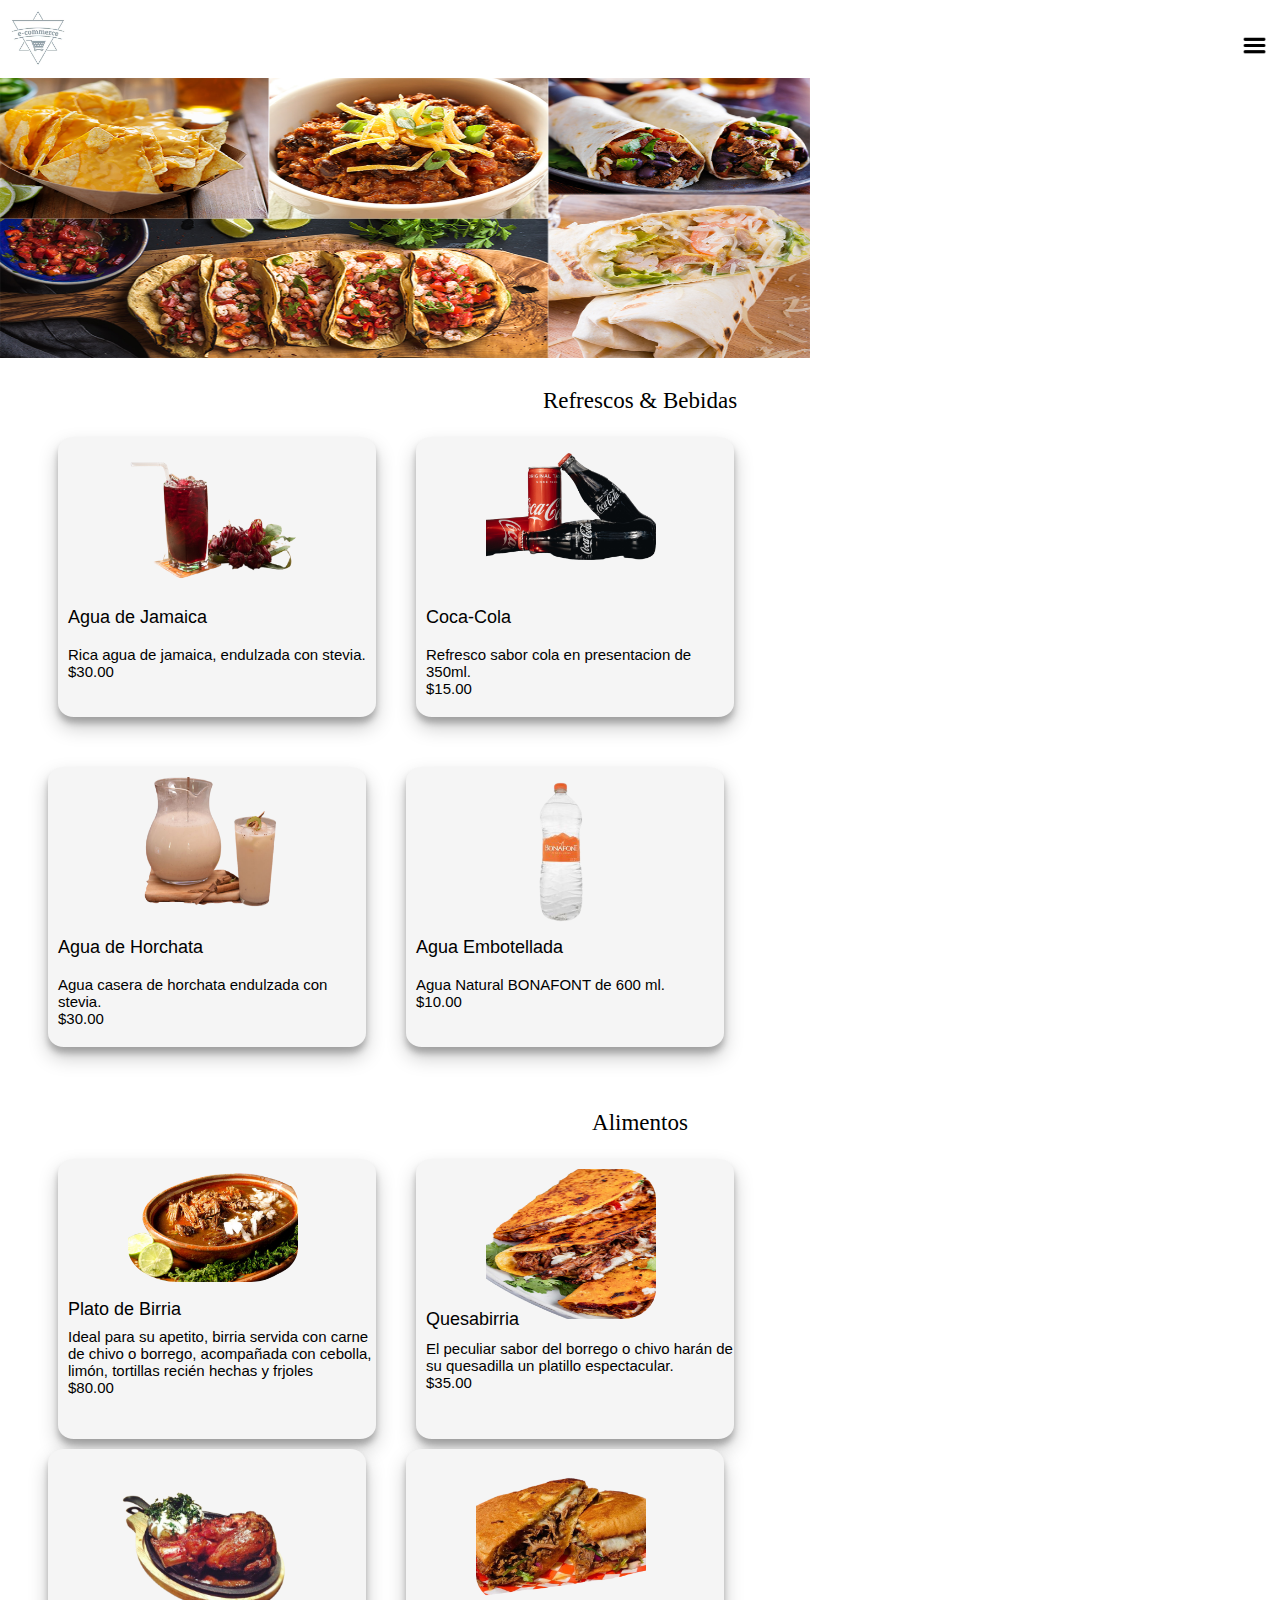
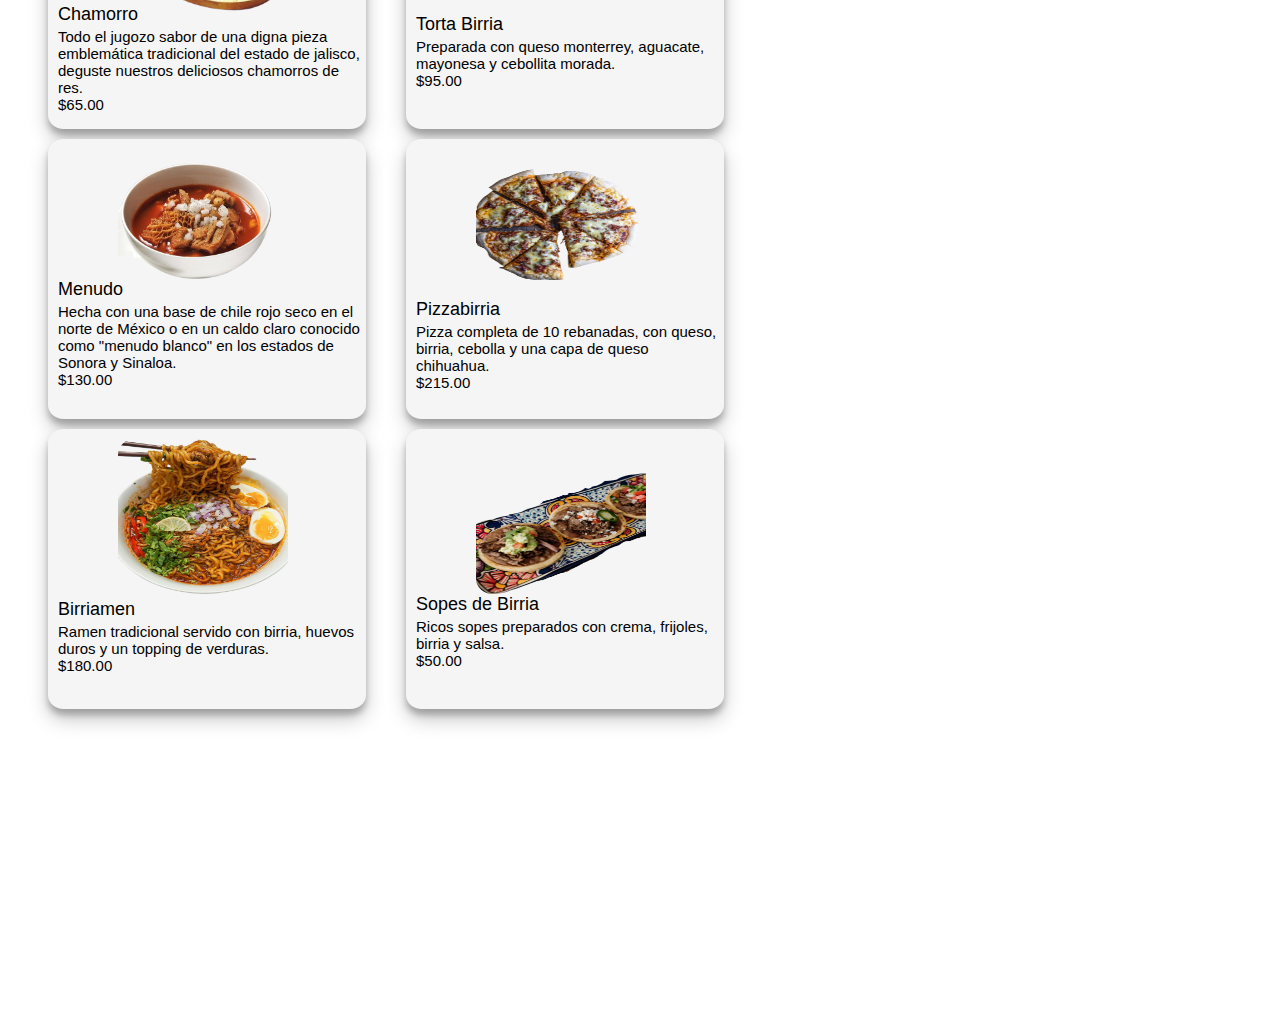
==== commit 0b2c802d: "Update Losprimos-productos.html" ====
--- a/Losprimos-productos.html
+++ b/Losprimos-productos.html
@@ -15,7 +15,7 @@
                 <nav class="menu_nav" id="nav">
                     <ul class="menu">
                     <li class="menu_item"><a class="menu_link" href="index.html">HOME</a> </li>
-                    <li class="menu_item"><a class="menu_link" href="">Negocios Asociados </a></li>
+                    <li class="menu_item"><a class="menu_link" href="Lafresita.html"> La Fresita </a></li>
                     <li class="menu_item"><a class="menu_link" href=""> Contacto </a></li>
                 </ul>
                 </nav>
@@ -52,7 +52,7 @@
             <div id="imagen_producto"> <img id="imagen_productob" src="imagenes/PE2_I14.png"></div>
                 <div id="Nombre"> <p>Agua Embotellada</p> </div>
                     <div id="Descripcion_producto"> Agua Natural BONAFONT de 600 ml.  </div>
-                        <div id="Precio" > $80.00 </div>
+                        <div id="Precio" > $10.00 </div>
         </div>
     </section>
     <div id="encabezado"> <p>Alimentos</p></div> 
@@ -127,4 +127,4 @@
     <script src="menu.js"></script>
     <script src="carro.js"></script>
 </body>
-</html>+</html>
--- a/Productos_primos.css
+++ b/Productos_primos.css
@@ -108,7 +108,7 @@
 .Productos
 {
     width: 360px;
-    height: 1150px;
+    height: 1550px;
     background: whitesmoke;
     display: block;
     margin-left: -8px;
@@ -391,7 +391,7 @@
     text-align: center;
 }
 }
-@media (min-width:375px)
+@media (min-width:373px)
 {
     .header .contenedor
     {
@@ -455,7 +455,7 @@
 {
     position: relative;
     z-index: -1000;
-    width: 375px;
+    width: 373px;
     height: 250px;
     margin-top: 10px;
     margin-left: -8px;
@@ -491,18 +491,18 @@
 }
 .Productos
 {
-    width: 375px;
-    height: 1150px;
-    background: whitesmoke;
+    width: 360px;
+    height: 1350px;
+    background: white;
     display: block;
     margin-left: -8px;
 }
 .Tarjeta_Productos
 {
     width: 318px;
-    height: 250px;
+    height: 330px;
     box-shadow: rgba(0, 0, 0, 0.221) 0px 10px 20px, rgba(5, 5, 5, 0.23) 0px 6px 6px;
-    margin-left: 25px;
+    margin-left: 20px;
     border-radius: 5%;
     background-color: whitesmoke;
 
@@ -775,7 +775,7 @@
     text-align: center;
 }
 }
-@media (min-width:412px)
+@media (min-width:375px)
 {
     .header .contenedor
     {
@@ -839,7 +839,7 @@
 {
     position: relative;
     z-index: -1000;
-    width: 412px;
+    width: 375px;
     height: 250px;
     margin-top: 10px;
     margin-left: -8px;
@@ -875,18 +875,18 @@
 }
 .Productos
 {
-    width: 412px;
-    height: 1150px;
-    background: whitesmoke;
+    width: 375px;
+    height: 1350px;
+    background: white;
     display: block;
     margin-left: -8px;
 }
 .Tarjeta_Productos
 {
     width: 318px;
-    height: 250px;
+    height: 280px;
     box-shadow: rgba(0, 0, 0, 0.221) 0px 10px 20px, rgba(5, 5, 5, 0.23) 0px 6px 6px;
-    margin-left: 45px;
+    margin-left: 25px;
     border-radius: 5%;
     background-color: whitesmoke;
 
@@ -1158,9 +1158,8 @@
     font-family: 'Trebuchet MS', 'Lucida Sans Unicode', 'Lucida Grande', 'Lucida Sans', Arial, sans-serif;
     text-align: center;
 }
-
-}
-@media (min-width:576px)
+}
+@media (min-width:412px)
 {
     .header .contenedor
     {
@@ -1224,7 +1223,7 @@
 {
     position: relative;
     z-index: -1000;
-    width: 576px;
+    width: 412px;
     height: 250px;
     margin-top: 10px;
     margin-left: -8px;
@@ -1260,18 +1259,18 @@
 }
 .Productos
 {
-    width: 570px;
-    height: 1150px;
-    background: whitesmoke;
+    width: 412px;
+    height: 1350px;
+    background: white;
     display: block;
     margin-left: -8px;
 }
 .Tarjeta_Productos
 {
     width: 318px;
-    height: 250px;
+    height: 280px;
     box-shadow: rgba(0, 0, 0, 0.221) 0px 10px 20px, rgba(5, 5, 5, 0.23) 0px 6px 6px;
-    margin-left: 140px;
+    margin-left: 45px;
     border-radius: 5%;
     background-color: whitesmoke;
 
@@ -1517,7 +1516,7 @@
 {
     width: 200px;
     height: 250px;
-    margin-left: 35%;
+    margin-left: 20%;
     box-shadow: rgba(0, 0, 0, 0.2) 0px 12px 28px 0px, rgba(0, 0, 0, 0.1) 0px 2px 4px 0px, rgba(255, 255, 255, 0.05) 0px 0px 0px 1px inset;
 }
 #siem
@@ -1543,8 +1542,9 @@
     font-family: 'Trebuchet MS', 'Lucida Sans Unicode', 'Lucida Grande', 'Lucida Sans', Arial, sans-serif;
     text-align: center;
 }
-}
-@media (min-width:768px)
+
+}
+@media (min-width:576px)
 {
     .header .contenedor
     {
@@ -1608,8 +1608,8 @@
 {
     position: relative;
     z-index: -1000;
-    width: 768px;
-    height: 280px;
+    width: 576px;
+    height: 250px;
     margin-top: 10px;
     margin-left: -8px;
     background-image: url(imagenes/Comida-Mexicana-y-Tex-Mex.jpg);
@@ -1644,20 +1644,18 @@
 }
 .Productos
 {
-    width: 768px;
-    height: 550px;
-    background: whitesmoke;
-    margin-left: -25px;
-    display: grid;
-  grid-template-columns: repeat(4, 2fr);
-  grid-gap: 10px;
+    width: 570px;
+    height: 1250px;
+    background: white;
+    display: block;
+    margin-left: -8px;
 }
 .Tarjeta_Productos
 {
     width: 318px;
-    height: 250px;
+    height: 280px;
     box-shadow: rgba(0, 0, 0, 0.221) 0px 10px 20px, rgba(5, 5, 5, 0.23) 0px 6px 6px;
-    margin-left: 10px;
+    margin-left: 140px;
     border-radius: 5%;
     background-color: whitesmoke;
 
@@ -1903,9 +1901,8 @@
 {
     width: 200px;
     height: 250px;
-    margin-left: 20%;
+    margin-left: 35%;
     box-shadow: rgba(0, 0, 0, 0.2) 0px 12px 28px 0px, rgba(0, 0, 0, 0.1) 0px 2px 4px 0px, rgba(255, 255, 255, 0.05) 0px 0px 0px 1px inset;
-    opacity: 0;
 }
 #siem
 {
@@ -1931,7 +1928,7 @@
     text-align: center;
 }
 }
-@media (min-width:810px)
+@media (min-width:768px)
 {
     .header .contenedor
     {
@@ -1995,7 +1992,7 @@
 {
     position: relative;
     z-index: -1000;
-    width: 810px;
+    width: 768px;
     height: 280px;
     margin-top: 10px;
     margin-left: -8px;
@@ -2031,20 +2028,20 @@
 }
 .Productos
 {
-    width: 760px;
-    height: 650px;
-    background: white;
-    display: flex;
-    flex-direction: row;
-    flex-wrap: wrap;
-    margin-left: 20px;
+    width: 768px;
+    height: 550px;
+    background: whitesmoke;
+    margin-left: -25px;
+    display: grid;
+  grid-template-columns: repeat(4, 2fr);
+  grid-gap: 10px;
 }
 .Tarjeta_Productos
 {
     width: 318px;
-    height: 250px;
+    height: 280px;
     box-shadow: rgba(0, 0, 0, 0.221) 0px 10px 20px, rgba(5, 5, 5, 0.23) 0px 6px 6px;
-    margin-left: 20px;
+    margin-left: 10px;
     border-radius: 5%;
     background-color: whitesmoke;
 
@@ -2292,6 +2289,7 @@
     height: 250px;
     margin-left: 20%;
     box-shadow: rgba(0, 0, 0, 0.2) 0px 12px 28px 0px, rgba(0, 0, 0, 0.1) 0px 2px 4px 0px, rgba(255, 255, 255, 0.05) 0px 0px 0px 1px inset;
+    opacity: 0;
 }
 #siem
 {
@@ -2317,4 +2315,389 @@
     text-align: center;
 }
 }
-
+@media (min-width:810px)
+{
+    .header .contenedor
+    {
+        display: flex;
+        justify-content: space-between;
+        background: white;
+        color: white;
+    }
+.icono_menu
+{
+    display: block;
+    width: 25px;
+    height: 30px;
+    /*border: 6px solid black;*/
+    border-radius: 5px;
+    margin-left: auto;
+    margin-top: 25px;
+    cursor: pointer;
+    margin-right: 5px;
+}
+.menu_nav
+{
+    position: absolute;
+    top: 80px;
+    left: -100%;
+    width: 100%;
+    transition: all 0.8s;
+    background: black;
+
+}
+.menu
+{
+list-style: none;
+padding:0;
+margin:0;
+background: rgba(11, 2, 137, 0.938);
+}
+.menu_link
+{
+    display: block;
+    padding: 20px;
+    text-decoration: none;
+    font-family: sans-serif;
+    font-size: 15px;
+    font:bold;
+    color: rgb(255, 255, 255);
+    align-content: space-between;
+    display: flex;
+}
+.menu_link:hover
+{
+    color: rgb(247, 250, 253);
+    background: rgb(209, 77, 77);
+}
+.mostrar
+{
+    left: 0;
+}
+
+.banner
+{
+    position: relative;
+    z-index: -1000;
+    width: 810px;
+    height: 280px;
+    margin-top: 10px;
+    margin-left: -8px;
+    background-image: url(imagenes/Comida-Mexicana-y-Tex-Mex.jpg);
+    background-size: 100% 100%;
+    animation: banner 20s infinite;
+}
+@keyframes banner {
+    0%, 30% {
+        background-image: url(imagenes/comidas-más-populares-del-mundo.jpg);
+        opacity: 1;
+    } 31%, 34%
+    {
+        opacity: 0.1;
+    }
+    35%, 65% {
+        background-image: url(imagenes/marq_priimos.jpg);
+        opacity: 1;
+    }66%, 69%
+    {
+        opacity: 0.1;
+    }
+    70%, 100% {
+        background-image: url(imagenes/comida-mexicana2.jpg);
+        opacity: 1;
+    }
+}
+#encabezado
+{
+    font-size: 23px;
+    text-align: center;
+    font-family: Georgia, 'Times New Roman', Times, serif
+}
+.Productos
+{
+    width: 760px;
+    height: 650px;
+    background: white;
+    display: flex;
+    flex-direction: row;
+    flex-wrap: wrap;
+    margin-left: 20px;
+}
+.Tarjeta_Productos
+{
+    width: 318px;
+    height: 280px;
+    box-shadow: rgba(0, 0, 0, 0.221) 0px 10px 20px, rgba(5, 5, 5, 0.23) 0px 6px 6px;
+    margin-left: 20px;
+    border-radius: 5%;
+    background-color: whitesmoke;
+
+}
+#birria
+{
+    border-radius: 30%;
+}
+#taco
+{
+    width: 170px;
+    height: 150px;
+    border-radius: 20%;
+
+}
+#imagen_producto
+{
+ width: 170px;
+ height: 80px;
+ margin-left: 22%;
+ padding-top: 10px;
+}
+#imagen_productob
+{
+ width: 190px;
+ height: 150px;
+}
+#imagen_productoe
+{
+ width: 190px;
+ height: 145px;
+ border-radius: 20%;
+}
+#imagen_productof
+{
+ width: 190px;
+ height: 135px;
+ border-radius: 20%;
+}
+#imagen_productog
+{
+ width: 190px;
+ height: 155px;
+ border-radius: 20%;
+}
+#imagen_productoh
+{
+ width: 190px;
+ height: 155px;
+ border-radius: 10%;
+}
+#imagen_productohor
+{
+ width: 190px;
+ height: 135px;
+ border-radius: 10%;
+ margin-left: 20px;
+}
+#imagen_productoi
+{
+ width: 190px;
+ height: 155px;
+ border-radius: 10%;
+}
+#ima1
+{
+    padding-top: 30px;
+    width: 170px;
+    height: 160px;
+}
+
+#ima2
+{
+    padding-top: 20px;
+    width: 200px;
+    height: 140px;
+}
+#Nombre
+{
+ font-family: 'Gill Sans', 'Gill Sans MT', Calibri, 'Trebuchet MS', sans-serif;
+ font-size: 18px;
+ margin-top: 90px;
+ margin-left: 10px;
+ color: black;
+}
+#Nombreb
+{
+ font-family: 'Gill Sans', 'Gill Sans MT', Calibri, 'Trebuchet MS', sans-serif;
+ font-size: 18px;
+ margin-top: 60px;
+ margin-left: 10px;
+ color: black;
+}
+#Nombrec
+{
+ font-family: 'Gill Sans', 'Gill Sans MT', Calibri, 'Trebuchet MS', sans-serif;
+ font-size: 18px;
+ margin-top: 70px;
+ margin-left: 10px;
+ color: black;
+}
+#Nombred
+{
+ font-family: 'Gill Sans', 'Gill Sans MT', Calibri, 'Trebuchet MS', sans-serif;
+ font-size: 18px;
+ margin-top: 75px;
+ margin-left: 10px;
+ color: black;
+}
+#Nombree
+{
+ font-family: 'Gill Sans', 'Gill Sans MT', Calibri, 'Trebuchet MS', sans-serif;
+ font-size: 18px;
+ margin-top: 85px;
+ margin-left: 10px;
+ color: black;
+}
+#Nombref
+{
+ font-family: 'Gill Sans', 'Gill Sans MT', Calibri, 'Trebuchet MS', sans-serif;
+ font-size: 18px;
+ margin-top: 60px;
+ margin-left: 10px;
+ color: black;
+}
+#Nombreg
+{
+ font-family: 'Gill Sans', 'Gill Sans MT', Calibri, 'Trebuchet MS', sans-serif;
+ font-size: 18px;
+ margin-top: 80px;
+ margin-left: 10px;
+ color: black;
+}
+#Nombreh
+{
+ font-family: 'Gill Sans', 'Gill Sans MT', Calibri, 'Trebuchet MS', sans-serif;
+ font-size: 18px;
+ margin-top: 90px;
+ margin-left: 10px;
+ color: black;
+}
+#Nombrei
+{
+ font-family: 'Gill Sans', 'Gill Sans MT', Calibri, 'Trebuchet MS', sans-serif;
+ font-size: 18px;
+ margin-top: 90px;
+ margin-left: 10px;
+ color: black;
+}
+#Descripcion_producto
+{
+ font-family: 'Gill Sans', 'Gill Sans MT', Calibri, 'Trebuchet MS', sans-serif;
+ font-size: 15px;
+ margin-left: 10px;
+ color: black;
+}
+#Descripcion_productob
+{
+ font-family: 'Gill Sans', 'Gill Sans MT', Calibri, 'Trebuchet MS', sans-serif;
+ font-size: 15px;
+ margin-left: 10px;
+ margin-top: -10px;
+ color: black;
+}
+#Descripcion_productoc
+{
+ font-family: 'Gill Sans', 'Gill Sans MT', Calibri, 'Trebuchet MS', sans-serif;
+ font-size: 15px;
+ margin-left: 10px;
+ margin-top: -8px;
+ color: black;
+}
+#Descripcion_productod
+{
+ font-family: 'Gill Sans', 'Gill Sans MT', Calibri, 'Trebuchet MS', sans-serif;
+ font-size: 15px;
+ margin-left: 10px;
+ margin-top: -15px;
+ color: black;
+}
+#Descripcion_productoe
+{
+ font-family: 'Gill Sans', 'Gill Sans MT', Calibri, 'Trebuchet MS', sans-serif;
+ font-size: 15px;
+ margin-left: 10px;
+ margin-top: -15px;
+ color: black;
+}
+#Descripcion_productof
+{
+ font-family: 'Gill Sans', 'Gill Sans MT', Calibri, 'Trebuchet MS', sans-serif;
+ font-size: 15px;
+ margin-left: 10px;
+ margin-top: -15px;
+ color: black;
+}
+#Descripcion_productog
+{
+ font-family: 'Gill Sans', 'Gill Sans MT', Calibri, 'Trebuchet MS', sans-serif;
+ font-size: 15px;
+ margin-left: 10px;
+ margin-top: -15px;
+ color: black;
+}
+#Descripcion_productoh
+{
+ font-family: 'Gill Sans', 'Gill Sans MT', Calibri, 'Trebuchet MS', sans-serif;
+ font-size: 15px;
+ margin-left: 10px;
+ margin-top: -15px;
+ color: black;
+}
+#Descripcion_productoi
+{
+ font-family: 'Gill Sans', 'Gill Sans MT', Calibri, 'Trebuchet MS', sans-serif;
+ font-size: 15px;
+ margin-left: 10px;
+ margin-top: -15px;
+ color: black;
+}
+#Precio
+{
+    font-family: 'Gill Sans', 'Gill Sans MT', Calibri, 'Trebuchet MS', sans-serif;
+    font-size: 15px;
+    margin-left: 10px;
+    color: black;
+}
+.Tarjeta_Productos:hover {
+    cursor: pointer;
+    scale: 0.98;
+    background-color: white;
+   }
+.espacio
+{
+    margin-top: 30px;
+}
+.iconos_menu
+{
+    padding-left: 12px;
+    width: 30px;
+}
+.prom
+{
+    width: 200px;
+    height: 250px;
+    margin-left: 20%;
+    box-shadow: rgba(0, 0, 0, 0.2) 0px 12px 28px 0px, rgba(0, 0, 0, 0.1) 0px 2px 4px 0px, rgba(255, 255, 255, 0.05) 0px 0px 0px 1px inset;
+}
+#siem
+{
+    width: 180px;
+    height: 35px;
+    background: red;
+    color: white;
+    margin-left: 8px;
+    text-align: center;
+    text-shadow: 1px 1px white;
+    margin-top: 20px;
+
+}
+#letp
+{
+    font-size: 40px;
+    color: black;
+    width: 200px;
+    height: 200px;
+    text-shadow: 1px 1px black;
+    font: bold;
+    font-family: 'Trebuchet MS', 'Lucida Sans Unicode', 'Lucida Grande', 'Lucida Sans', Arial, sans-serif;
+    text-align: center;
+}
+}
